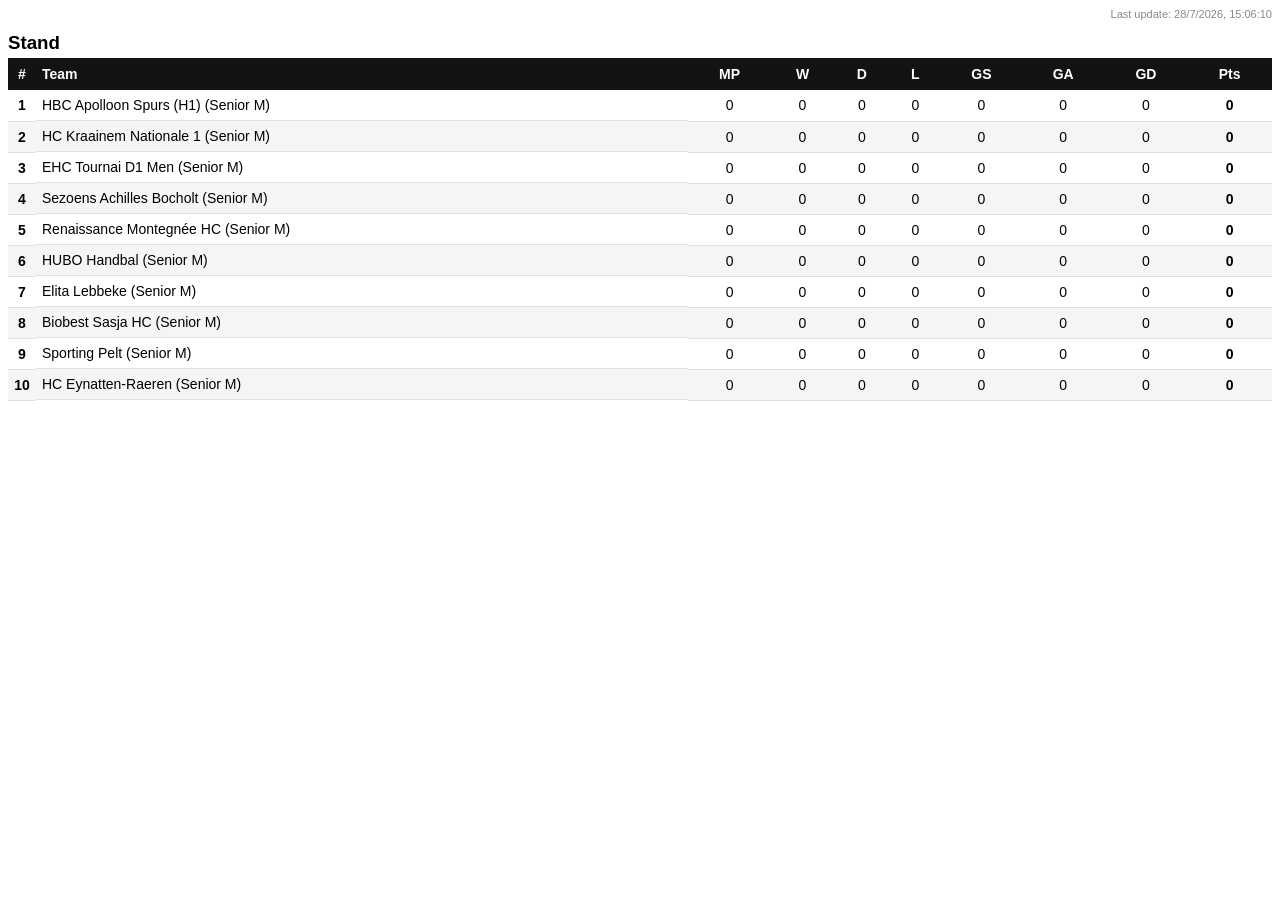
==== docs/standings.html @ 73af34ee "Change default title parameter to 'Stand'" ====
<!DOCTYPE html>
<html lang="nl">
<head>
<meta charset="UTF-8" />
<meta name="viewport" content="width=device-width, initial-scale=1.0" />
<title>Standings</title>
<style>
  :root {
    --header-bg: #131313;
    --header-text: #ffffff;
    --row-alt-bg: #f5f5f5;
    --border-color: #e0e0e0;
    --font: -apple-system, BlinkMacSystemFont, "Segoe UI", Roboto, "Open Sans", sans-serif;
  }

  * { box-sizing: border-box; }

  html, body {
    margin: 0;
    padding: 0;
    font-family: var(--font);
    background: transparent;
  }

  .wrapper {
    padding: 8px;
  }

  .last-updated {
    font-size: 11px;
    color: #888;
    text-align: right;
    margin: 0 0 6px 0;
  }

  table {
    width: 100%;
    border-collapse: collapse;
    font-size: 14px;
  }

  thead th {
    background: var(--header-bg);
    color: var(--header-text);
    text-align: center;
    padding: 8px 6px;
    font-weight: 600;
    white-space: nowrap;
  }

  thead th.team-col {
    text-align: left;
  }

  tbody td {
    padding: 7px 6px;
    text-align: center;
    border-bottom: 1px solid var(--border-color);
  }

  tbody tr:nth-child(even) {
    background: var(--row-alt-bg);
  }

  td.team-col {
    text-align: left;
    display: flex;
    align-items: center;
    gap: 8px;
    white-space: nowrap;
  }

  td.team-col img {
    width: 20px;
    height: 20px;
    object-fit: contain;
    border-radius: 3px;
    flex-shrink: 0;
  }

  td.pos-col {
    font-weight: 600;
    width: 28px;
  }

  td.pts-col {
    font-weight: 700;
  }

  .status {
    padding: 20px;
    text-align: center;
    color: #888;
    font-size: 13px;
  }

  .error {
    color: #b00020;
  }
</style>
</head>
<body>
  <div class="wrapper">
    <p class="last-updated" id="lastUpdated"></p>
    <div id="content">
      <div class="status">Loading Standings...</div>
    </div>
  </div>

  <script>
    // Pas deze URL aan naar waar jouw standings.json gehost staat.
    // Als deze index.html en standings.json in dezelfde map staan (zoals in deze
    // setup, beide in /docs), volstaat een relatief pad.
    const params = new URLSearchParams(window.location.search);
    const league = params.get("league") || "Heren1";
    const title = params.get("title") || "Stand";
    const groupParam = params.get("group"); // optioneel: naam of 1-based index van de poule/fase
    const showAllGroups = params.get("group") === "all";
    const DATA_URL = `./standings${league}.json`;

    function pickGroups(payload) {
      // Oud formaat: { generated_at, standings: [...] } of gewoon een array.
      if (Array.isArray(payload)) {
        return [{ name: null, standings: payload }];
      }
      if (Array.isArray(payload.standings)) {
        return [{ name: null, standings: payload.standings }];
      }

      // Nieuw formaat: { generated_at, source_url, groups: [{ name, standings }, ...] }
      const groups = Array.isArray(payload.groups) ? payload.groups : [];

      if (showAllGroups) {
        return groups;
      }

      if (groupParam) {
        // Op naam zoeken (case-insensitive, deel van de naam mag)
        const byName = groups.find(
          (g) => g.name && g.name.toLowerCase().includes(groupParam.toLowerCase())
        );
        if (byName) return [byName];

        // Op 1-based index zoeken
        const idx = parseInt(groupParam, 10);
        if (!isNaN(idx) && groups[idx - 1]) return [groups[idx - 1]];
      }

      // Standaard: eerste (of enige) groep
      return groups.length > 0 ? [groups[0]] : [];
    }

    function renderTable(rows) {
      let html = "<table><thead><tr>";
      html += '<th>#</th><th class="team-col">Team</th><th>MP</th><th>W</th><th>D</th><th>L</th><th>GS</th><th>GA</th><th>GD</th><th>Pts</th>';
      html += "</tr></thead><tbody>";

      for (const row of rows) {
        html += "<tr>";
        html += `<td class="pos-col">${row.position ?? ""}</td>`;
        html += `<td class="team-col">`;
        if (row.logo) {
          html += `<img src="${row.logo}" alt="" loading="lazy" onerror="this.style.display='none'" />`;
        }
        html += `<span>${row.team ?? ""}</span></td>`;
        html += `<td>${row.mp ?? ""}</td>`;
        html += `<td>${row.w ?? ""}</td>`;
        html += `<td>${row.d ?? ""}</td>`;
        html += `<td>${row.l ?? ""}</td>`;
        html += `<td>${row.gs ?? ""}</td>`;
        html += `<td>${row.ga ?? ""}</td>`;
        html += `<td>${row.gd ?? ""}</td>`;
        html += `<td class="pts-col">${row.pts ?? ""}</td>`;
        html += "</tr>";
      }

      html += "</tbody></table>";
      return html;
    }

    async function loadStandings() {
      const contentEl = document.getElementById("content");
      const updatedEl = document.getElementById("lastUpdated");

      try {
        const res = await fetch(DATA_URL, { cache: "no-store" });
        if (!res.ok) throw new Error("HTTP " + res.status);
        const payload = await res.json();

        const generatedAt = Array.isArray(payload) ? null : payload.generated_at;
        const groups = pickGroups(payload);

        if (!groups || groups.length === 0 || groups.every((g) => !g.standings || g.standings.length === 0)) {
          contentEl.innerHTML = '<div class="status">No standings available.</div>';
          return;
        }

        if (generatedAt) {
          const d = new Date(generatedAt);
          updatedEl.textContent = "Last update: " + d.toLocaleString("nl-BE");
        }

        let html = "";
        for (const group of groups) {
          if (!group.standings || group.standings.length === 0) continue;
          if (group.name) {
            html += `<h3 style="margin: 12px 0 4px;">${title}</h3>`;
          }
          html += renderTable(group.standings);
        }
        contentEl.innerHTML = html;

        // Automatisch de hoogte doorgeven aan de parent (Twizzit-pagina),
        // zodat het iframe niet met een scrollbalk komt te zitten.
        sendHeightToParent();
      } catch (err) {
        contentEl.innerHTML =
          '<div class="status error">Couldn\'t load standings (' + err.message + ')</div>';
      }
    }

    function sendHeightToParent() {
      try {
        const height = document.body.scrollHeight;
        window.parent.postMessage({ type: "clubee-standings-height", height }, "*");
      } catch (e) {
        // negeren als cross-origin postMessage niet lukt
      }
    }

    loadStandings();
    window.addEventListener("resize", sendHeightToParent);
  </script>
</body>
</html>
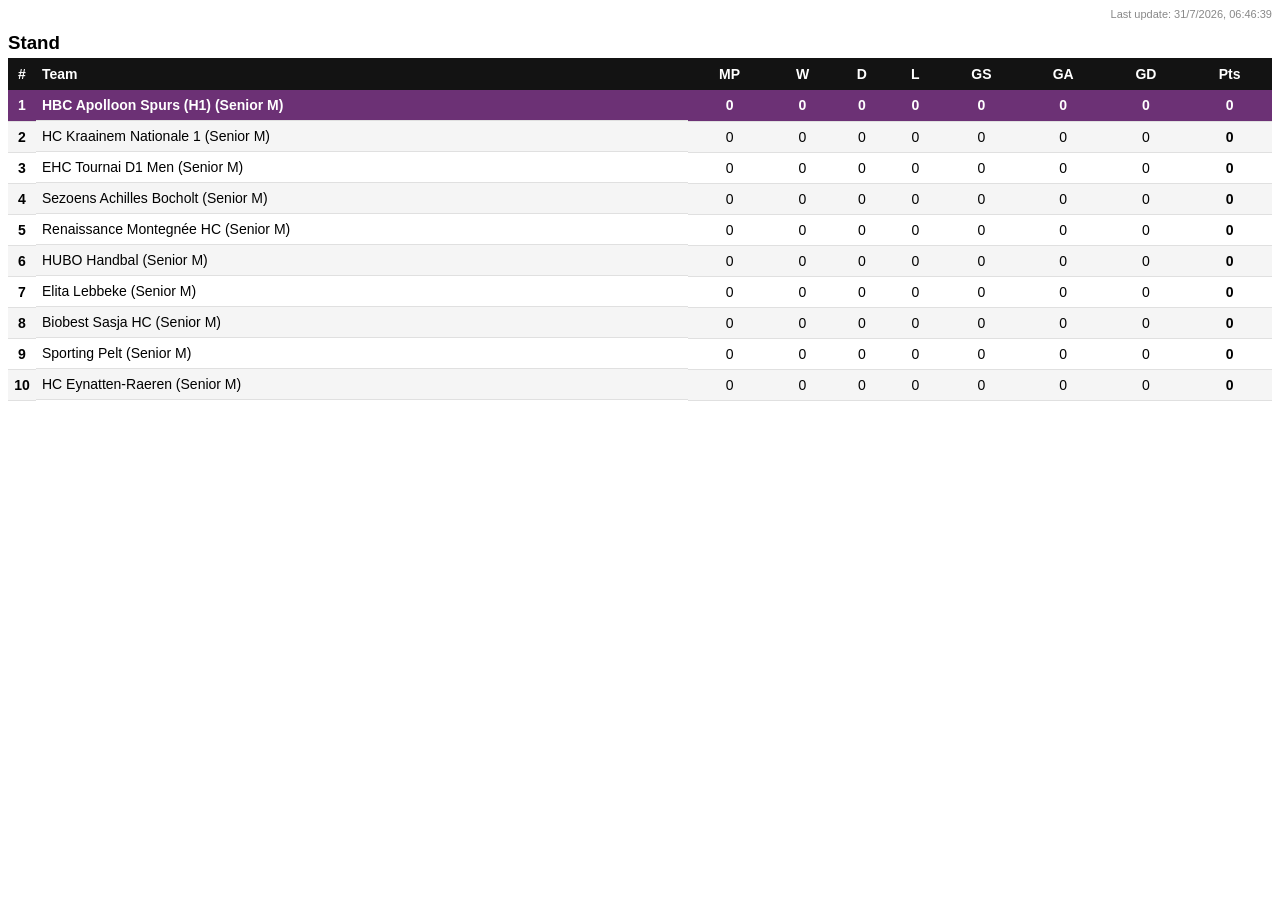
==== commit 2b6555be: "Add files via upload" ====
--- a/docs/standings.html
+++ b/docs/standings.html
@@ -97,6 +97,16 @@
   .error {
     color: #b00020;
   }
+  
+  .apolloon-row {
+		background-color: #6C3175 !important;
+		font-weight: bold;
+	}
+
+  .apolloon-row td {
+	  color: #FFFFFF;
+	}
+
 </style>
 </head>
 <body>
@@ -156,8 +166,9 @@
       html += "</tr></thead><tbody>";
 
       for (const row of rows) {
-        html += "<tr>";
-        html += `<td class="pos-col">${row.position ?? ""}</td>`;
+				const isApolloon = (row.team || "").toLowerCase().includes("apolloon");
+				html += `<tr class="${isApolloon ? 'apolloon-row' : ''}">`;
+				html += `<td class="pos-col">${row.position ?? ""}</td>`;
         html += `<td class="team-col">`;
         if (row.logo) {
           html += `<img src="${row.logo}" alt="" loading="lazy" onerror="this.style.display='none'" />`;
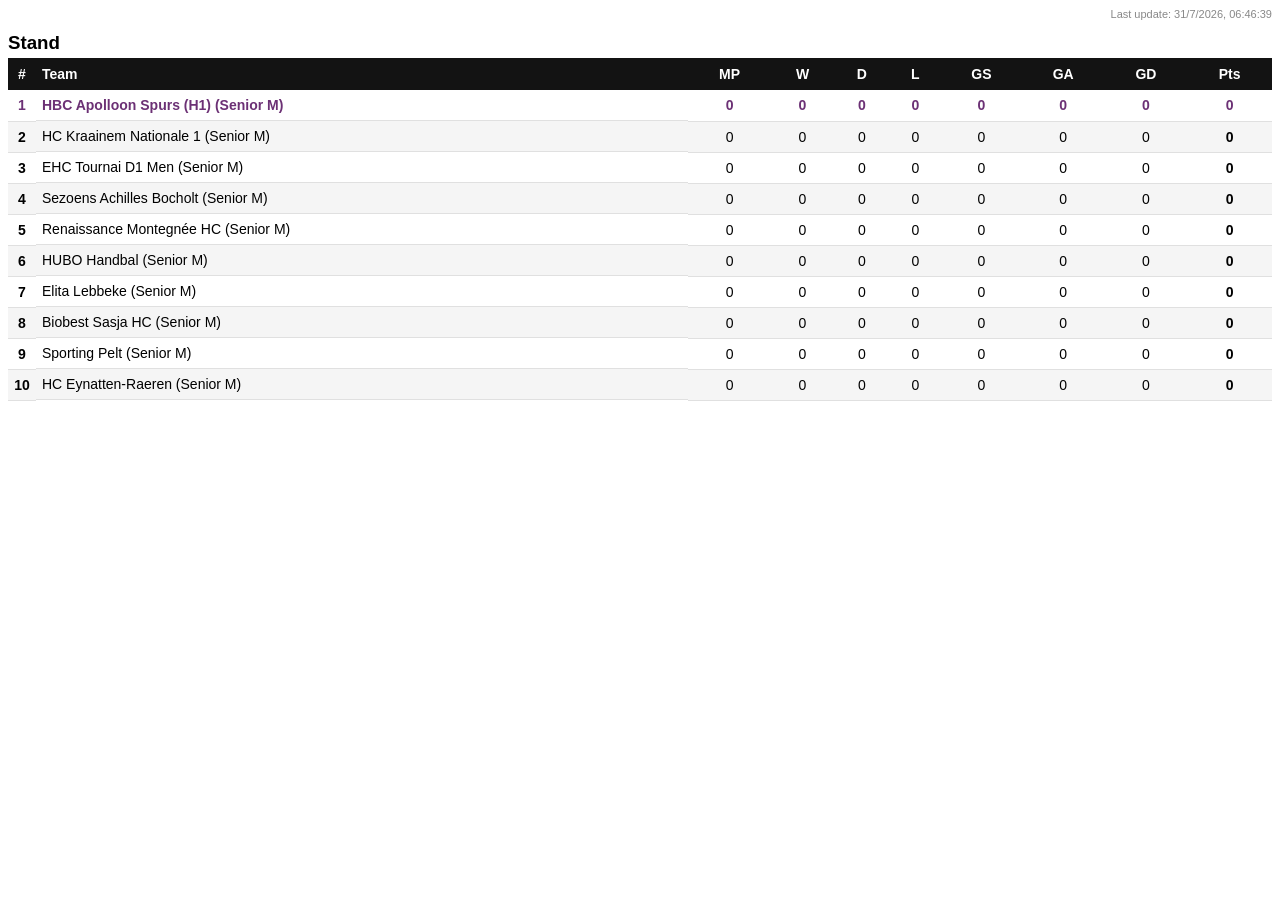
==== commit 6ca57044: "Update standings.html" ====
--- a/docs/standings.html
+++ b/docs/standings.html
@@ -99,13 +99,13 @@
   }
   
   .apolloon-row {
-		background-color: #6C3175 !important;
-		font-weight: bold;
-	}
+  	// background-color: #6C3175 !important;
+	font-weight: bold;
+  }
 
   .apolloon-row td {
-	  color: #FFFFFF;
-	}
+	color: #6C3175;
+  }
 
 </style>
 </head>
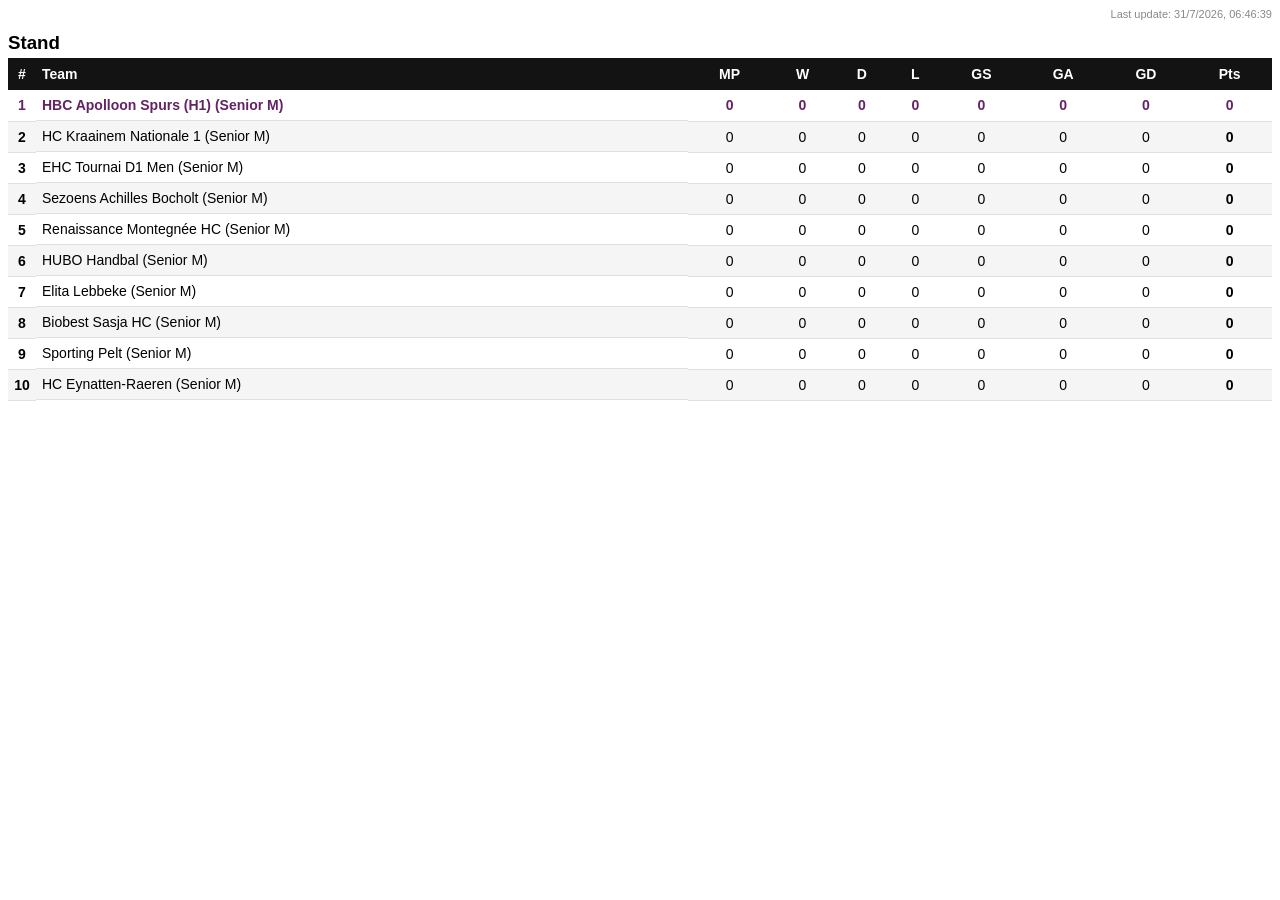
==== commit e0b59a86: "Update standings.html" ====
--- a/docs/standings.html
+++ b/docs/standings.html
@@ -104,7 +104,7 @@
   }
 
   .apolloon-row td {
-	color: #6C3175;
+	color: #642364;
   }
 
 </style>
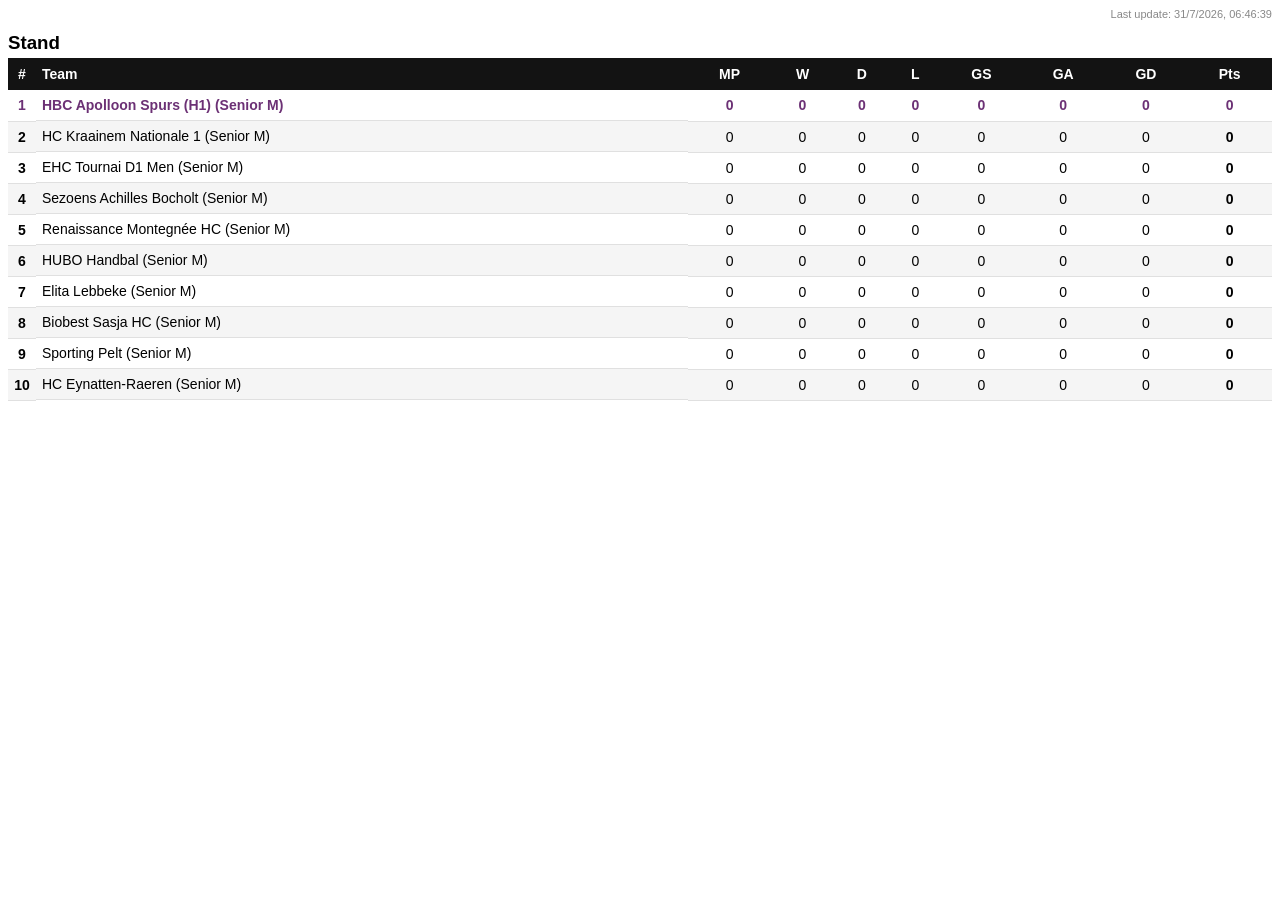
==== commit cbc1717f: "Change color of apolloon-row text" ====
--- a/docs/standings.html
+++ b/docs/standings.html
@@ -104,7 +104,7 @@
   }
 
   .apolloon-row td {
-	color: #642364;
+	color: #6C3175;
   }
 
 </style>
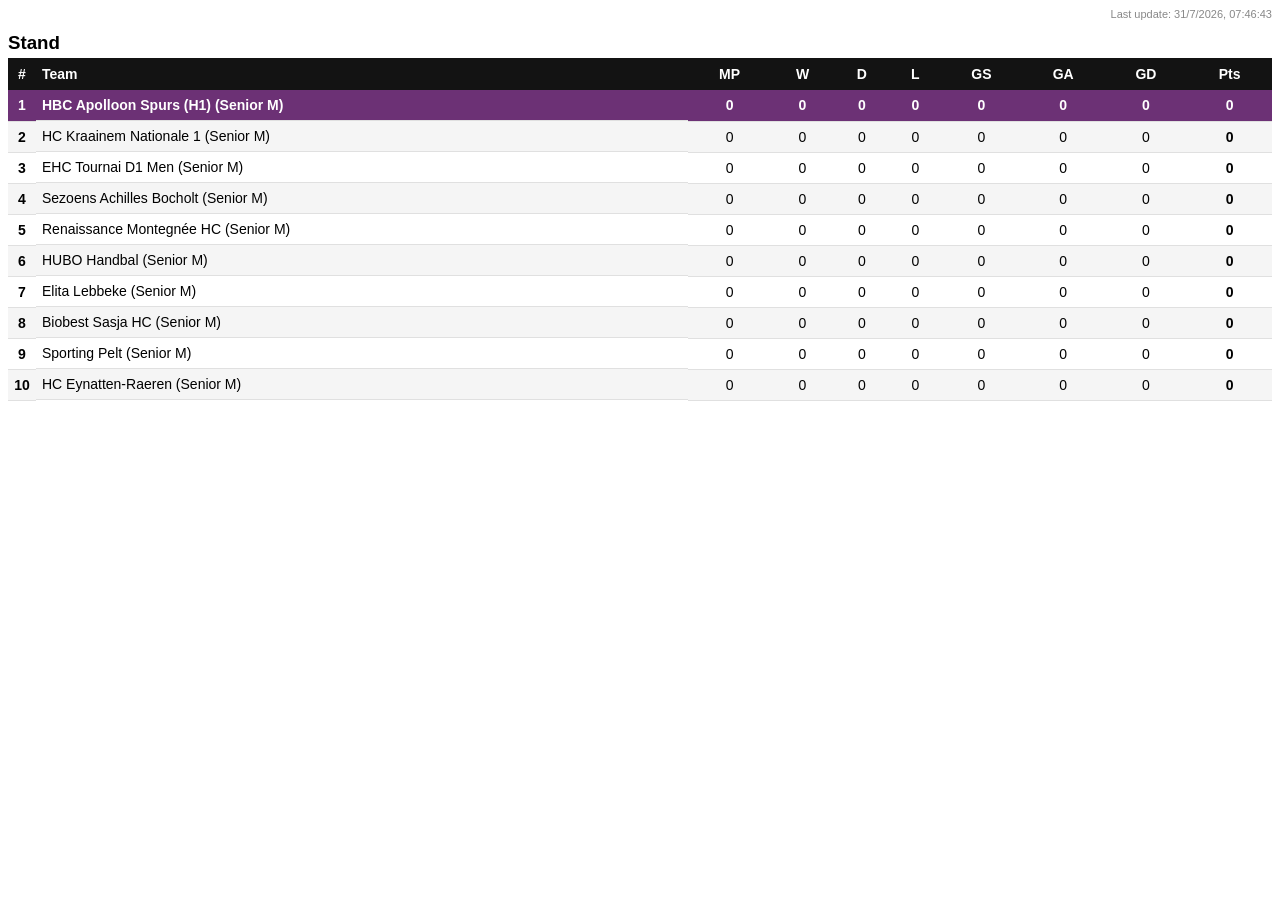
==== commit 990a9b32: "Update styles for apolloon-row in standings.html" ====
--- a/docs/standings.html
+++ b/docs/standings.html
@@ -99,12 +99,12 @@
   }
   
   .apolloon-row {
-  	// background-color: #6C3175 !important;
+  	background-color: #6C3175 !important;
 	font-weight: bold;
   }
 
   .apolloon-row td {
-	color: #6C3175;
+	color: #FFFFFF;
   }
 
 </style>
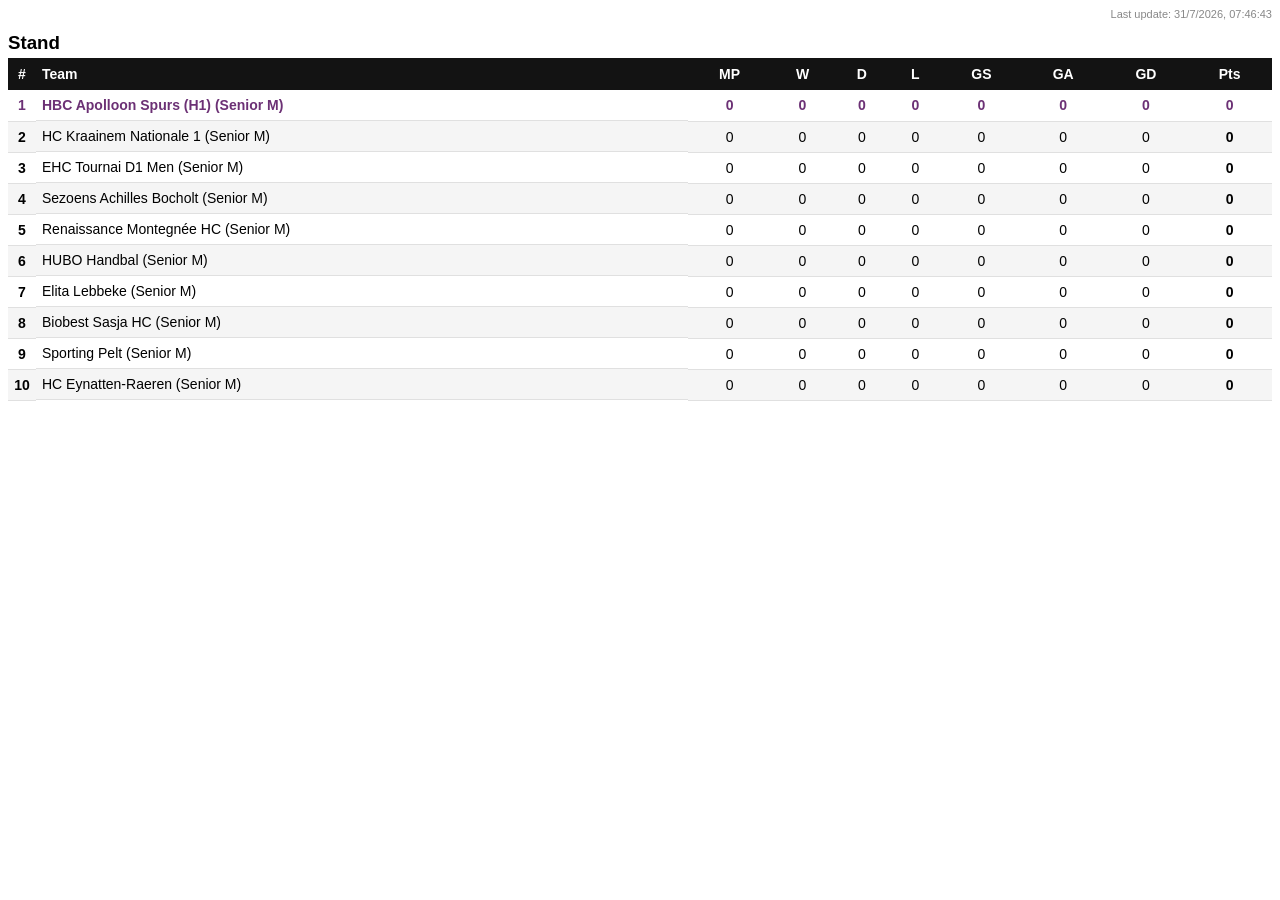
==== commit 871c4be9: "Update standings.html" ====
--- a/docs/standings.html
+++ b/docs/standings.html
@@ -99,12 +99,12 @@
   }
   
   .apolloon-row {
-  	background-color: #6C3175 !important;
+  	//background-color: #6C3175 !important;
 	font-weight: bold;
   }
 
   .apolloon-row td {
-	color: #FFFFFF;
+	color: #6C3175;
   }
 
 </style>
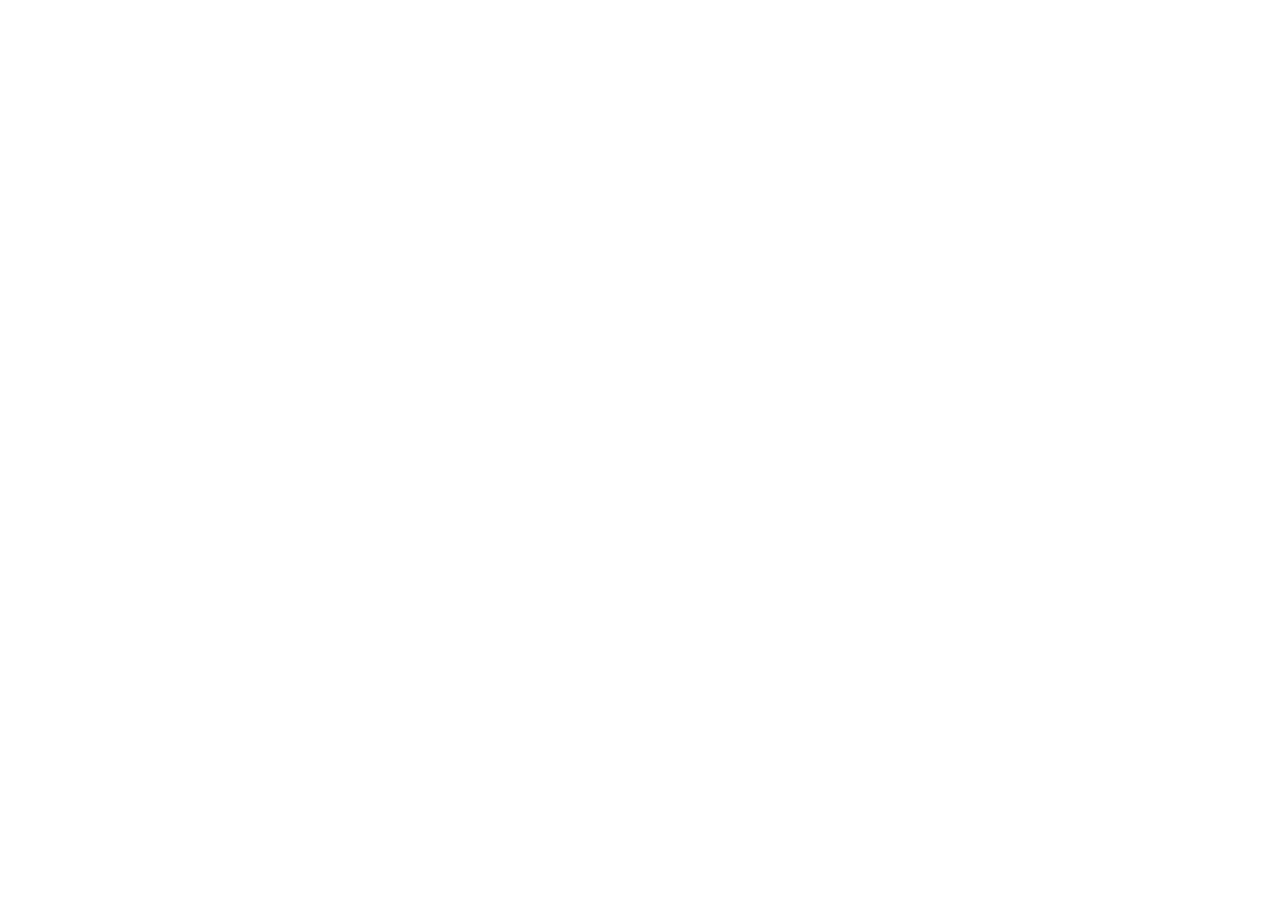
==== commit 64289ded: "Schakel bestaande rankinglinks over op live PHP-ranking en stop JSON-batches" ====
--- a/docs/standings.html
+++ b/docs/standings.html
@@ -1,246 +1,20 @@
-<!DOCTYPE html>
+<!doctype html>
 <html lang="nl">
 <head>
-<meta charset="UTF-8" />
-<meta name="viewport" content="width=device-width, initial-scale=1.0" />
-<title>Standings</title>
-<style>
-  :root {
-    --header-bg: #131313;
-    --header-text: #ffffff;
-    --row-alt-bg: #f5f5f5;
-    --border-color: #e0e0e0;
-    --font: -apple-system, BlinkMacSystemFont, "Segoe UI", Roboto, "Open Sans", sans-serif;
-  }
-
-  * { box-sizing: border-box; }
-
-  html, body {
-    margin: 0;
-    padding: 0;
-    font-family: var(--font);
-    background: transparent;
-  }
-
-  .wrapper {
-    padding: 8px;
-  }
-
-  .last-updated {
-    font-size: 11px;
-    color: #888;
-    text-align: right;
-    margin: 0 0 6px 0;
-  }
-
-  table {
-    width: 100%;
-    border-collapse: collapse;
-    font-size: 14px;
-  }
-
-  thead th {
-    background: var(--header-bg);
-    color: var(--header-text);
-    text-align: center;
-    padding: 8px 6px;
-    font-weight: 600;
-    white-space: nowrap;
-  }
-
-  thead th.team-col {
-    text-align: left;
-  }
-
-  tbody td {
-    padding: 7px 6px;
-    text-align: center;
-    border-bottom: 1px solid var(--border-color);
-  }
-
-  tbody tr:nth-child(even) {
-    background: var(--row-alt-bg);
-  }
-
-  td.team-col {
-    text-align: left;
-    display: flex;
-    align-items: center;
-    gap: 8px;
-    white-space: nowrap;
-  }
-
-  td.team-col img {
-    width: 20px;
-    height: 20px;
-    object-fit: contain;
-    border-radius: 3px;
-    flex-shrink: 0;
-  }
-
-  td.pos-col {
-    font-weight: 600;
-    width: 28px;
-  }
-
-  td.pts-col {
-    font-weight: 700;
-  }
-
-  .status {
-    padding: 20px;
-    text-align: center;
-    color: #888;
-    font-size: 13px;
-  }
-
-  .error {
-    color: #b00020;
-  }
-  
-  .apolloon-row {
-  	//background-color: #6C3175 !important;
-	font-weight: bold;
-  }
-
-  .apolloon-row td {
-	color: #6C3175;
-  }
-
-</style>
+<meta charset="utf-8">
+<meta name="viewport" content="width=device-width, initial-scale=1">
+<title>Apolloon — live ranking</title>
 </head>
 <body>
-  <div class="wrapper">
-    <p class="last-updated" id="lastUpdated"></p>
-    <div id="content">
-      <div class="status">Loading Standings...</div>
-    </div>
-  </div>
-
-  <script>
-    // Pas deze URL aan naar waar jouw standings.json gehost staat.
-    // Als deze index.html en standings.json in dezelfde map staan (zoals in deze
-    // setup, beide in /docs), volstaat een relatief pad.
-    const params = new URLSearchParams(window.location.search);
-    const league = params.get("league") || "Heren1";
-    const title = params.get("title") || "Stand";
-    const groupParam = params.get("group"); // optioneel: naam of 1-based index van de poule/fase
-    const showAllGroups = params.get("group") === "all";
-    const DATA_URL = `./standings${league}.json`;
-
-    function pickGroups(payload) {
-      // Oud formaat: { generated_at, standings: [...] } of gewoon een array.
-      if (Array.isArray(payload)) {
-        return [{ name: null, standings: payload }];
-      }
-      if (Array.isArray(payload.standings)) {
-        return [{ name: null, standings: payload.standings }];
-      }
-
-      // Nieuw formaat: { generated_at, source_url, groups: [{ name, standings }, ...] }
-      const groups = Array.isArray(payload.groups) ? payload.groups : [];
-
-      if (showAllGroups) {
-        return groups;
-      }
-
-      if (groupParam) {
-        // Op naam zoeken (case-insensitive, deel van de naam mag)
-        const byName = groups.find(
-          (g) => g.name && g.name.toLowerCase().includes(groupParam.toLowerCase())
-        );
-        if (byName) return [byName];
-
-        // Op 1-based index zoeken
-        const idx = parseInt(groupParam, 10);
-        if (!isNaN(idx) && groups[idx - 1]) return [groups[idx - 1]];
-      }
-
-      // Standaard: eerste (of enige) groep
-      return groups.length > 0 ? [groups[0]] : [];
-    }
-
-    function renderTable(rows) {
-      let html = "<table><thead><tr>";
-      html += '<th>#</th><th class="team-col">Team</th><th>MP</th><th>W</th><th>D</th><th>L</th><th>GS</th><th>GA</th><th>GD</th><th>Pts</th>';
-      html += "</tr></thead><tbody>";
-
-      for (const row of rows) {
-				const isApolloon = (row.team || "").toLowerCase().includes("apolloon");
-				html += `<tr class="${isApolloon ? 'apolloon-row' : ''}">`;
-				html += `<td class="pos-col">${row.position ?? ""}</td>`;
-        html += `<td class="team-col">`;
-        if (row.logo) {
-          html += `<img src="${row.logo}" alt="" loading="lazy" onerror="this.style.display='none'" />`;
-        }
-        html += `<span>${row.team ?? ""}</span></td>`;
-        html += `<td>${row.mp ?? ""}</td>`;
-        html += `<td>${row.w ?? ""}</td>`;
-        html += `<td>${row.d ?? ""}</td>`;
-        html += `<td>${row.l ?? ""}</td>`;
-        html += `<td>${row.gs ?? ""}</td>`;
-        html += `<td>${row.ga ?? ""}</td>`;
-        html += `<td>${row.gd ?? ""}</td>`;
-        html += `<td class="pts-col">${row.pts ?? ""}</td>`;
-        html += "</tr>";
-      }
-
-      html += "</tbody></table>";
-      return html;
-    }
-
-    async function loadStandings() {
-      const contentEl = document.getElementById("content");
-      const updatedEl = document.getElementById("lastUpdated");
-
-      try {
-        const res = await fetch(DATA_URL, { cache: "no-store" });
-        if (!res.ok) throw new Error("HTTP " + res.status);
-        const payload = await res.json();
-
-        const generatedAt = Array.isArray(payload) ? null : payload.generated_at;
-        const groups = pickGroups(payload);
-
-        if (!groups || groups.length === 0 || groups.every((g) => !g.standings || g.standings.length === 0)) {
-          contentEl.innerHTML = '<div class="status">No standings available.</div>';
-          return;
-        }
-
-        if (generatedAt) {
-          const d = new Date(generatedAt);
-          updatedEl.textContent = "Last update: " + d.toLocaleString("nl-BE");
-        }
-
-        let html = "";
-        for (const group of groups) {
-          if (!group.standings || group.standings.length === 0) continue;
-          if (group.name) {
-            html += `<h3 style="margin: 12px 0 4px;">${title}</h3>`;
-          }
-          html += renderTable(group.standings);
-        }
-        contentEl.innerHTML = html;
-
-        // Automatisch de hoogte doorgeven aan de parent (Twizzit-pagina),
-        // zodat het iframe niet met een scrollbalk komt te zitten.
-        sendHeightToParent();
-      } catch (err) {
-        contentEl.innerHTML =
-          '<div class="status error">Couldn\'t load standings (' + err.message + ')</div>';
-      }
-    }
-
-    function sendHeightToParent() {
-      try {
-        const height = document.body.scrollHeight;
-        window.parent.postMessage({ type: "clubee-standings-height", height }, "*");
-      } catch (e) {
-        // negeren als cross-origin postMessage niet lukt
-      }
-    }
-
-    loadStandings();
-    window.addEventListener("resize", sendHeightToParent);
-  </script>
+<p>De actuele ranking wordt geopend…</p>
+<p><a id="liveRanking" href="https://www.apolloon-spurs.be/Handbal-Live/ranking/standings.html">Open de live ranking</a></p>
+<script>
+  const target = new URL("https://www.apolloon-spurs.be/Handbal-Live/ranking/standings.html");
+  target.search = window.location.search;
+  target.hash = window.location.hash;
+  document.getElementById("liveRanking").href = target.href;
+  window.location.replace(target.href);
+</script>
+<noscript>JavaScript is nodig voor de live ranking. Open de bovenstaande link in een browser met JavaScript.</noscript>
 </body>
 </html>
